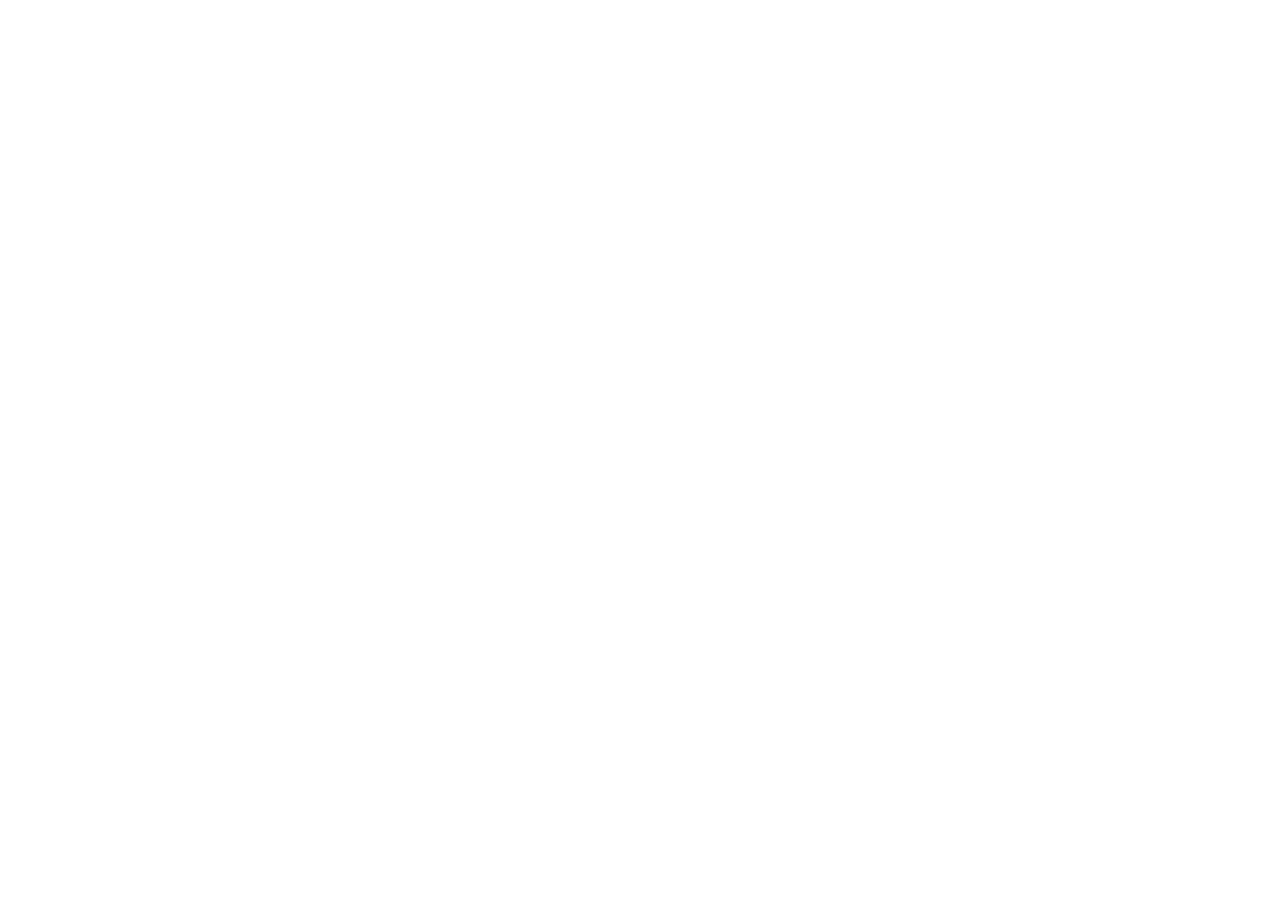
==== index.html @ 1958dbd3 "sudo code for functions" ====
<!DOCTYPE html>
<html lang="en-us">

<head>
    <!--META DATA TAGS-->
    <meta http-equiv="X-UA-Compatible" content="IE=Edge">
    <meta name="viewport" content="width=device-width, initial-scale=1.0">
    <meta name="keywords" content="Jeff, Jeffery, Kimbrow, ATM, Simulation, JavaScript">
    <meta name="description" content="ATM Machine Simulation Project">

    <!--TITLE-->
    <title>SkilledKC Credit Union</title>
    <!--STYLESHEETS-->
    <link rel="stylesheet" href="CSS/index.css">
    <link rel="stylesheet" href="https://stackpath.bootstrapcdn.com/bootstrap/4.5.2/css/bootstrap.min.css" integrity="sha384-JcKb8q3iqJ61gNV9KGb8thSsNjpSL0n8PARn9HuZOnIxN0hoP+VmmDGMN5t9UJ0Z" crossorigin="anonymous">


</head>

<body>
    <!--NAV-->









    <!--MAIN CONTENT-->









    <!--FOOTER-->





    <!--SCRIPTS-->
    <script src="JS/atm.js"></script>

</body>

</html>
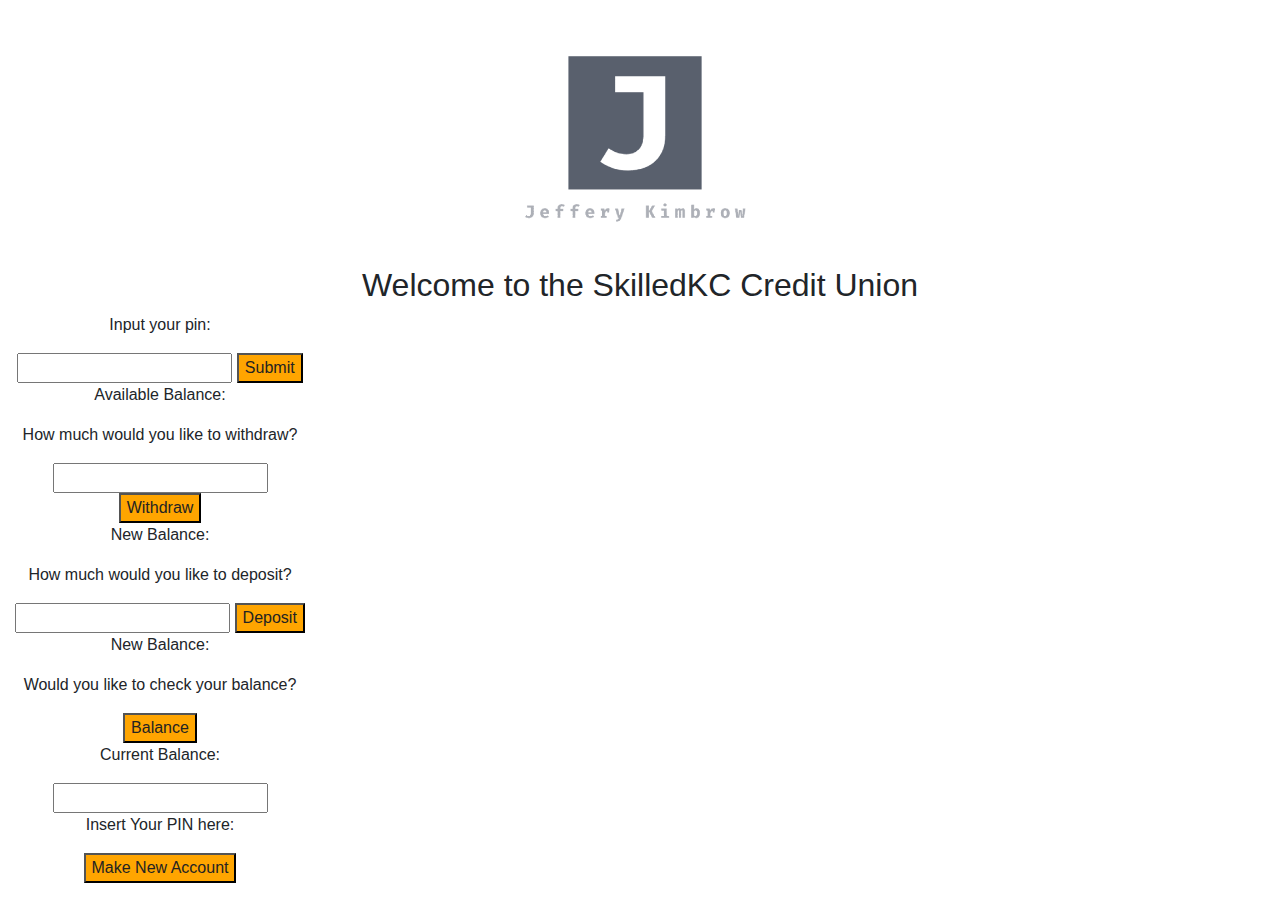
==== commit a5005cff: "edit2" ====
--- a/index.html
+++ b/index.html
@@ -12,6 +12,7 @@
     <title>SkilledKC Credit Union</title>
     <!--STYLESHEETS-->
     <link rel="stylesheet" href="CSS/index.css">
+    <link rel="icon" type="image/png" href="imgs/favicon.png">
     <link rel="stylesheet" href="https://stackpath.bootstrapcdn.com/bootstrap/4.5.2/css/bootstrap.min.css" integrity="sha384-JcKb8q3iqJ61gNV9KGb8thSsNjpSL0n8PARn9HuZOnIxN0hoP+VmmDGMN5t9UJ0Z" crossorigin="anonymous">
 
 
@@ -22,22 +23,63 @@
 
 
 
+    <!--MAIN CONTENT-->
+    <section>
+        <div id="container">
+            <div class="row">
+                <div class="col-md-offset-1 col-md-11">
+                    <a href="https://kimbrow-slice.github.io/JeffKimbrow/">
+                        <img class="logo" src="imgs/banner.png" alt="my logo"></a>
+                </div>
+            </div>
+            <h2>Welcome to the SkilledKC Credit Union</h2>
 
-
-
-
-
-
-    <!--MAIN CONTENT-->
-
-
-
-
-
-
-
-
-
+            <div class="col-md-3 col-sm-3">
+                <div id="access">
+                    <p>Input your pin:</p>
+                    <input id="pinput">
+                    <button onclick="getAccount()">Submit</button>
+                    <p>Available Balance:</p>
+                    <p id="account">
+                    </p>
+                </div>
+            </div>
+            <div class="col-md- col-sm-3">
+                <div id="withdraw">
+                    <p>How much would you like to withdraw?</p>
+                    <input id="withd">
+                    <button class="withdraw" onclick="withdraw()">Withdraw</button>
+                    <p>New Balance:</p>
+                    <p id="newBalance"></p>
+                </div>
+            </div>
+            <div class="col-md-3 col-sm-3">
+                <div id="deposit">
+                    <p>How much would you like to deposit?</p>
+                    <input id="depo">
+                    <button class="Deposit" onclick="deposit()">Deposit</button>
+                    <p>New Balance:</p>
+                    <p id="updateBalance"></p>
+                </div>
+            </div>
+            <div class="col-md-3 col-sm-3">
+                <div id="getBal">
+                    <p>Would you like to check your balance?</p>
+                    <button class="Balance" onclick="getBalance()">Balance</button>
+                    <p>Current Balance:</p>
+                    <p id="currentBalance"></p>
+                </div>
+            </div>
+            <div class="col-md-3 col-sm-3">
+                <div class="createAccount">
+                    <input id="getAcct">
+                    <p>Insert Your PIN here: </p>
+                    <button class="Acct" onclick="createAccount()">Make New Account</button>
+                    <p id="newAcct"></p>
+                </div>
+            </div>
+        </div>
+    </section>
     <!--FOOTER-->
 
 
@@ -46,6 +88,8 @@
 
     <!--SCRIPTS-->
     <script src="JS/atm.js"></script>
+    <script src="https://code.jquery.com/jquery-3.5.1.min.js" integrity="sha256-9/aliU8dGd2tb6OSsuzixeV4y/faTqgFtohetphbbj0=" crossorigin="anonymous"></script>
+
 
 </body>
 
--- a/CSS/index.css
+++ b/CSS/index.css
@@ -0,0 +1,33 @@
+.logo {
+    width: 800px;
+    height: auto;
+    position: relative;
+    padding-left: 100px;
+}
+
+@media (max-width: 800px) {
+    .logo {
+        width: 345px;
+        height: auto;
+        position: relative;
+        padding-left: 20px;
+    }
+}
+
+* {
+    text-align: center;
+}
+
+@media (max-width: 800px) {
+    * {
+        font-size: 12px;
+        text-align: center;
+    }
+}
+
+button {
+    background-color: orange;
+    color: #232323;
+    text-decoration: none;
+    margin-left: 200px;
+}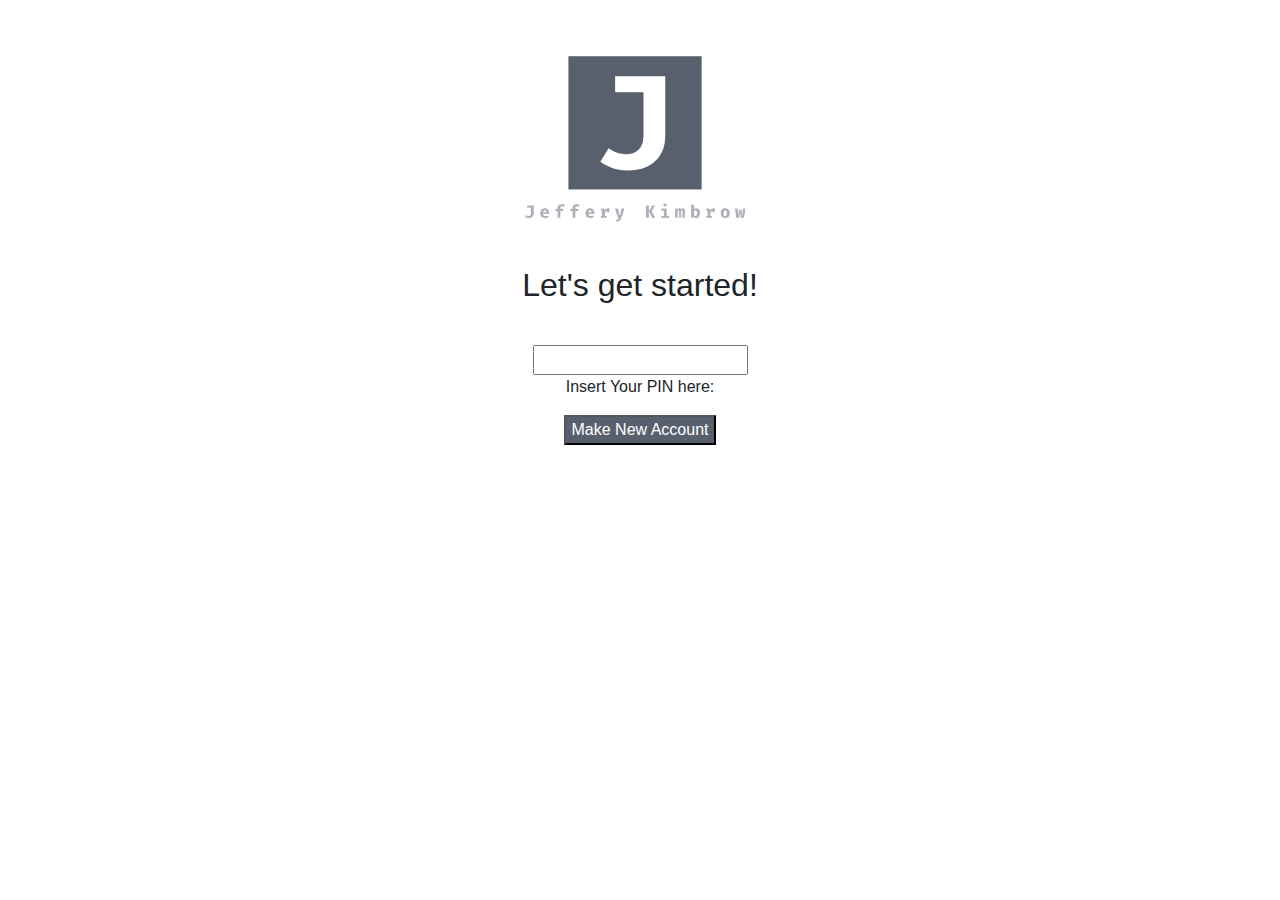
==== commit 0f5f7e25: "completed functionality, working on UI" ====
--- a/index.html
+++ b/index.html
@@ -32,53 +32,16 @@
                         <img class="logo" src="imgs/banner.png" alt="my logo"></a>
                 </div>
             </div>
-            <h2>Welcome to the SkilledKC Credit Union</h2>
+            <h2>Let's get started!</h2>
 
-            <div class="col-md-3 col-sm-3">
-                <div id="access">
-                    <p>Input your pin:</p>
-                    <input id="pinput">
-                    <button onclick="getAccount()">Submit</button>
-                    <p>Available Balance:</p>
-                    <p id="account">
-                    </p>
-                </div>
-            </div>
-            <div class="col-md- col-sm-3">
-                <div id="withdraw">
-                    <p>How much would you like to withdraw?</p>
-                    <input id="withd">
-                    <button class="withdraw" onclick="withdraw()">Withdraw</button>
-                    <p>New Balance:</p>
-                    <p id="newBalance"></p>
-                </div>
-            </div>
-            <div class="col-md-3 col-sm-3">
-                <div id="deposit">
-                    <p>How much would you like to deposit?</p>
-                    <input id="depo">
-                    <button class="Deposit" onclick="deposit()">Deposit</button>
-                    <p>New Balance:</p>
-                    <p id="updateBalance"></p>
-                </div>
-            </div>
-            <div class="col-md-3 col-sm-3">
-                <div id="getBal">
-                    <p>Would you like to check your balance?</p>
-                    <button class="Balance" onclick="getBalance()">Balance</button>
-                    <p>Current Balance:</p>
-                    <p id="currentBalance"></p>
-                </div>
-            </div>
-            <div class="col-md-3 col-sm-3">
-                <div class="createAccount">
-                    <input id="getAcct">
-                    <p>Insert Your PIN here: </p>
-                    <button class="Acct" onclick="createAccount()">Make New Account</button>
-                    <p id="newAcct"></p>
-                </div>
+            <div class="createAccount">
+                <input id="getAcct">
+                <p>Insert Your PIN here: </p>
+                <button class="Acct" onclick="createAccount()">Make New Account</button>
+                <p id="newAcct"></p>
             </div>
         </div>
+
     </section>
     <!--FOOTER-->
 
--- a/CSS/index.css
+++ b/CSS/index.css
@@ -26,8 +26,19 @@
 }
 
 button {
-    background-color: orange;
-    color: #232323;
+    background-color: #59606d;
+    color: #ffffff;
     text-decoration: none;
     margin-left: 200px;
+}
+
+#access,
+#withdraw,
+#deposit,
+#getBal {
+    margin: 40px;
+}
+
+.createAccount {
+    margin: 40px;
 }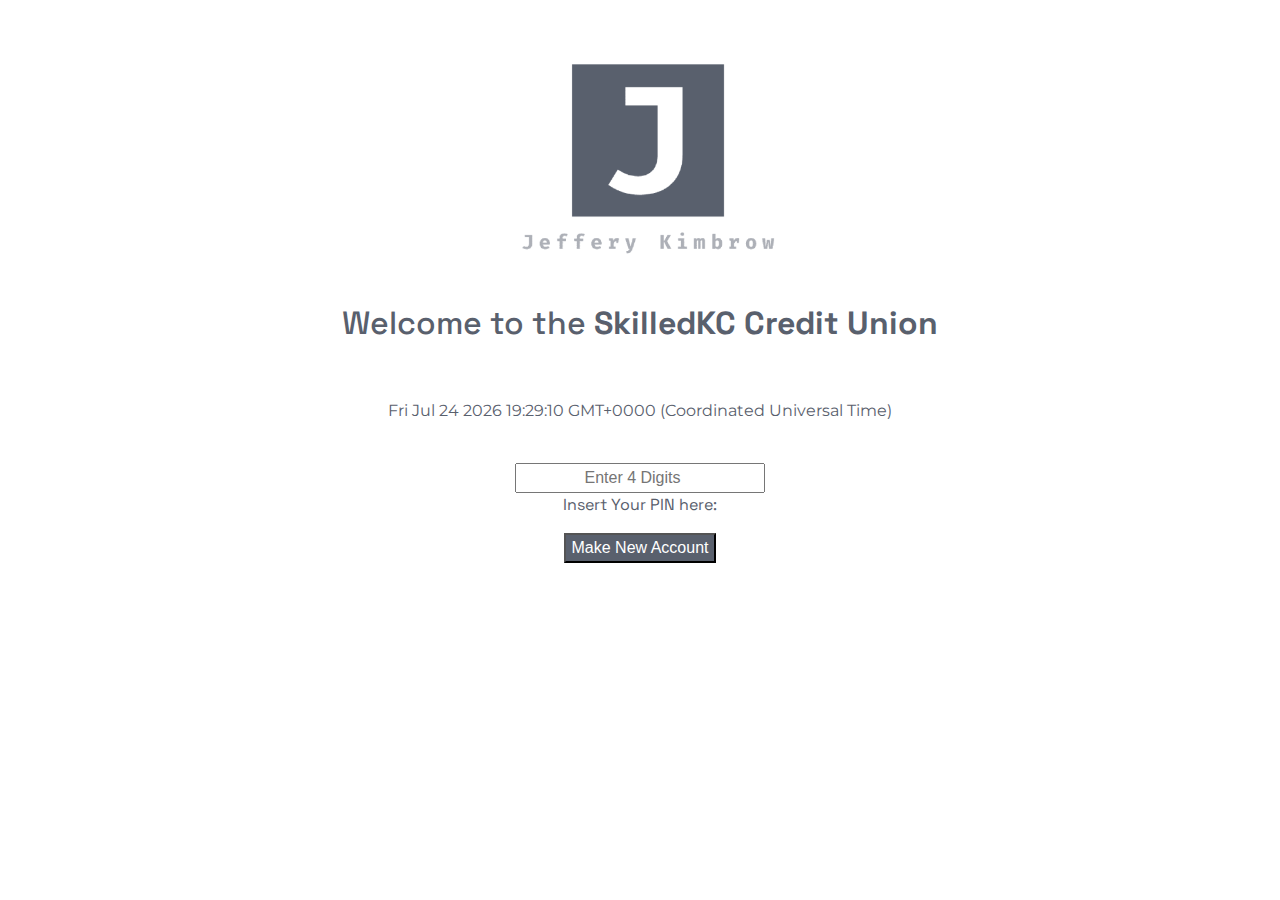
==== commit f73729eb: "FINAL DRAFT" ====
--- a/index.html
+++ b/index.html
@@ -14,11 +14,26 @@
     <link rel="stylesheet" href="CSS/index.css">
     <link rel="icon" type="image/png" href="imgs/favicon.png">
     <link rel="stylesheet" href="https://stackpath.bootstrapcdn.com/bootstrap/4.5.2/css/bootstrap.min.css" integrity="sha384-JcKb8q3iqJ61gNV9KGb8thSsNjpSL0n8PARn9HuZOnIxN0hoP+VmmDGMN5t9UJ0Z" crossorigin="anonymous">
+    <link href="https://fonts.googleapis.com/css2?family=Space+Grotesk:wght@500&display=swap" rel="stylesheet">
+    <link rel="preconnect" href="https://fonts.gstatic.com">
+    <link href="https://fonts.googleapis.com/css2?family=Montserrat:wght@100&display=swap" rel="stylesheet">
 
+    <script>
+        function displayTimeDate() {
+            var refresh = 1000; // Refresh rate in milli seconds
+            mytime = setTimeout('display_DateTime()', refresh)
+        }
+
+        function display_DateTime() {
+            var x = new Date()
+            document.getElementById('CST').innerHTML = x;
+            displayTimeDate();
+        }
+    </script>
 
 </head>
 
-<body>
+<body onload=display_DateTime();>
     <!--NAV-->
 
 
@@ -32,14 +47,21 @@
                         <img class="logo" src="imgs/banner.png" alt="my logo"></a>
                 </div>
             </div>
-            <h2>Let's get started!</h2>
 
+            <h2>Welcome to the
+                <strong>SkilledKC Credit Union</strong>
+            </h2>
+            <br>
+            <br>
+            <span id='CST'></span>
             <div class="createAccount">
-                <input id="getAcct">
+                <input id="getAcct" type="number" placeholder="Enter 4 Digits" max="9999" min="0" onKeyDown="if(this.value.length==4 && event.keyCode>47 && event.keyCode < 58)return false;">
                 <p>Insert Your PIN here: </p>
                 <button class="Acct" onclick="createAccount()">Make New Account</button>
                 <p id="newAcct"></p>
             </div>
+
+
         </div>
 
     </section>
--- a/CSS/index.css
+++ b/CSS/index.css
@@ -2,7 +2,7 @@
     width: 800px;
     height: auto;
     position: relative;
-    padding-left: 100px;
+    margin-left: 125px;
 }
 
 @media (max-width: 800px) {
@@ -10,7 +10,7 @@
         width: 345px;
         height: auto;
         position: relative;
-        padding-left: 20px;
+        margin-left: 5px;
     }
 }
 
@@ -32,6 +32,11 @@
     margin-left: 200px;
 }
 
+p {
+    font-family: 'Space Grotesk', sans-serif;
+    color: #59606d;
+}
+
 #access,
 #withdraw,
 #deposit,
@@ -41,4 +46,37 @@
 
 .createAccount {
     margin: 40px;
+}
+
+h2 {
+    color: #59606d;
+    font-family: 'Space Grotesk', sans-serif;
+}
+
+.home:hover {
+    color: #eb4e05;
+    font-family: 'Space Grotesk', sans-serif;
+}
+
+.home {
+    color: #59606d;
+    font-family: 'Space Grotesk', sans-serif;
+    font-size: 20px;
+}
+
+#newPin {
+    display: none;
+}
+
+#CST {
+    color: #59606d;
+    font-family: 'Montserrat', sans-serif;
+}
+
+#pinput,
+#changePin,
+#getAcct,
+#withd,
+#depo {
+    width: 250px;
 }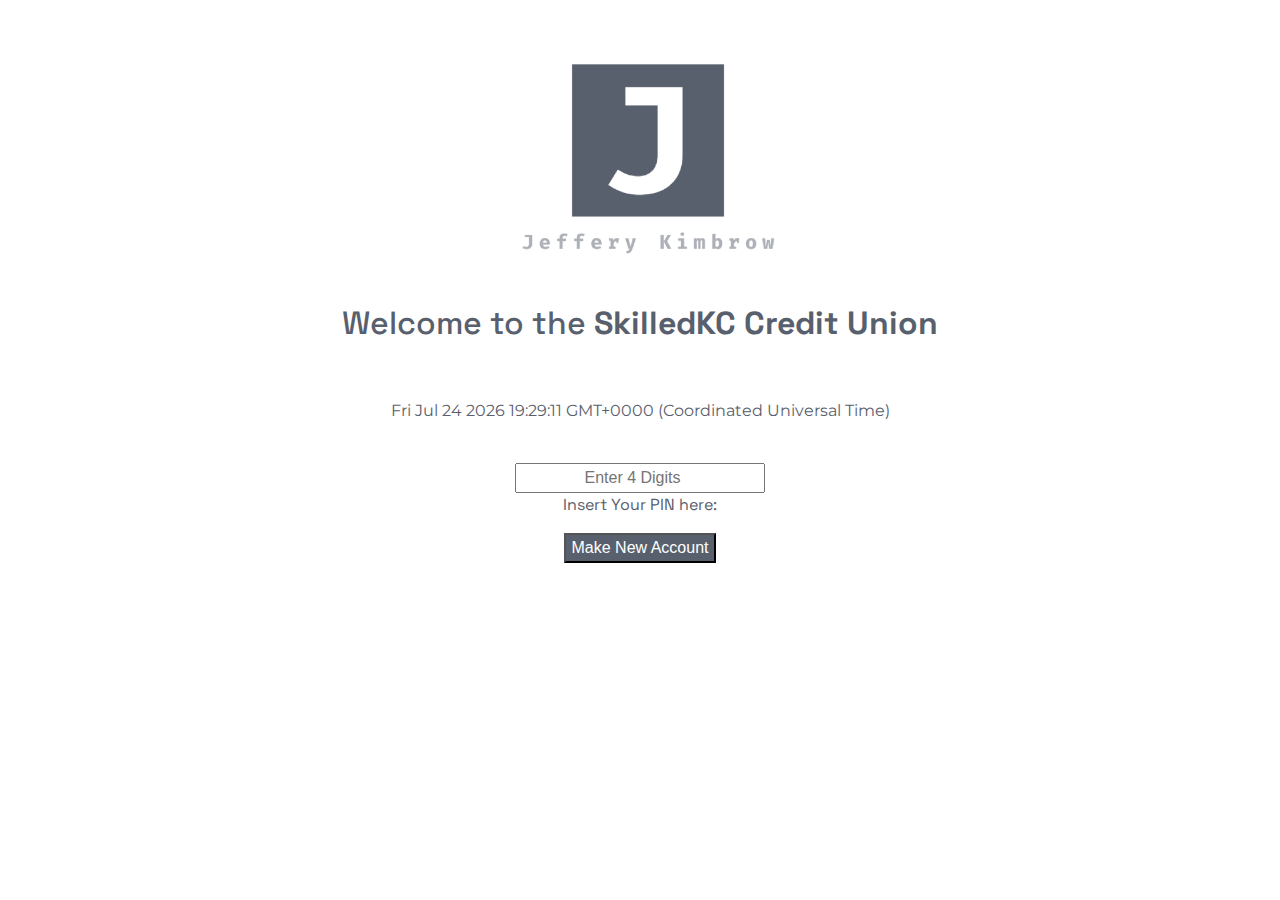
==== commit b5fcecbc: "COMMENTS ARE ADDED NOW" ====
--- a/index.html
+++ b/index.html
@@ -6,7 +6,7 @@
     <meta http-equiv="X-UA-Compatible" content="IE=Edge">
     <meta name="viewport" content="width=device-width, initial-scale=1.0">
     <meta name="keywords" content="Jeff, Jeffery, Kimbrow, ATM, Simulation, JavaScript">
-    <meta name="description" content="ATM Machine Simulation Project">
+    <meta name="description" content="ATM Simulation Project">
 
     <!--TITLE-->
     <title>SkilledKC Credit Union</title>
